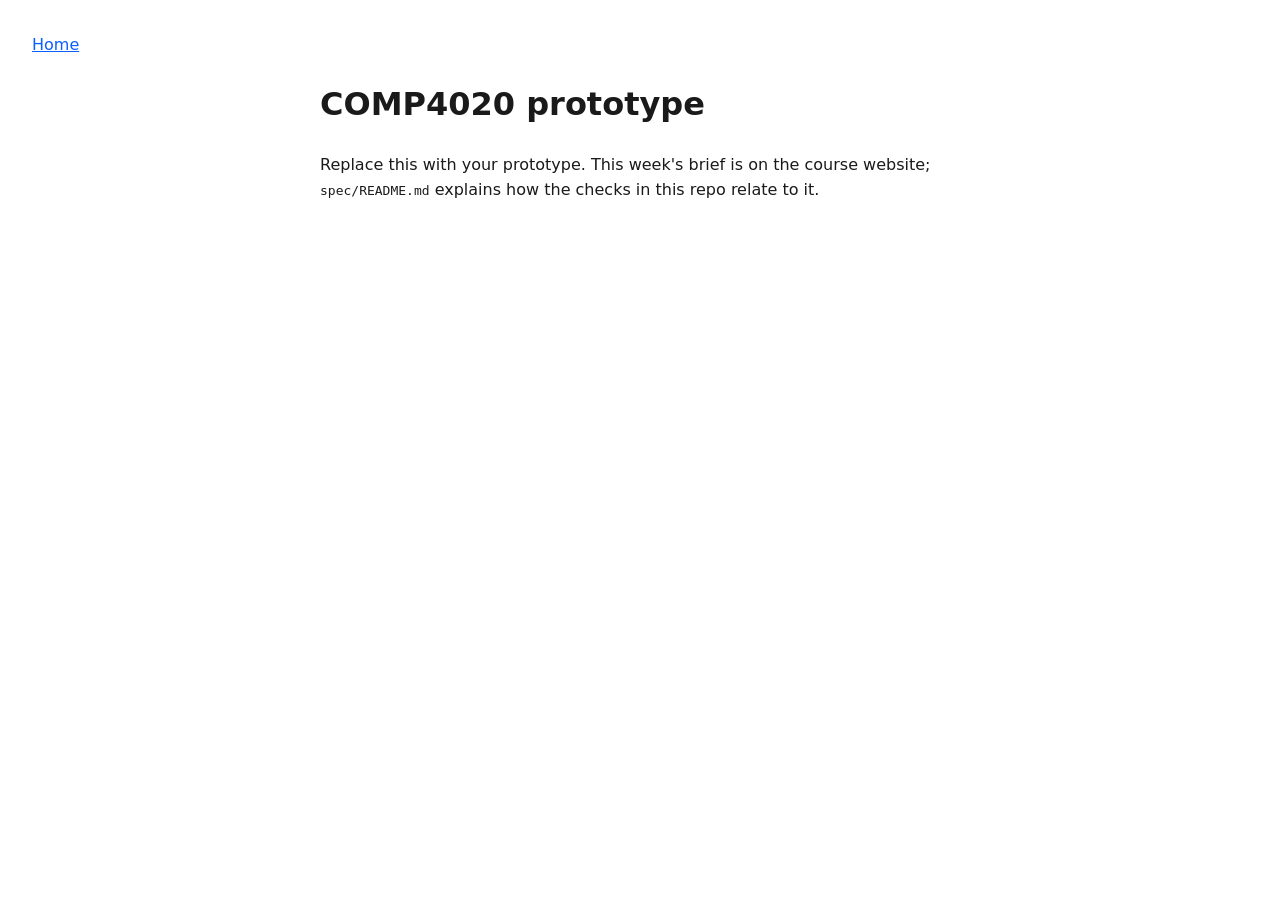
==== index.html @ ae691c1f "Initial commit" ====
<!doctype html>
<html lang="en">
  <head>
    <meta charset="UTF-8" />
    <meta name="viewport" content="width=device-width, initial-scale=1.0" />
    <title>COMP4020 prototype</title>
    <link rel="stylesheet" href="./styles.css" />
  </head>
  <body>
    <header>
      <nav aria-label="Primary">
        <a href="./">Home</a>
      </nav>
    </header>
    <main>
      <h1>COMP4020 prototype</h1>
      <p data-testid="intro">
        Replace this with your prototype. This week's brief is on the course
        website; <code>spec/README.md</code> explains how the checks in this
        repo relate to it.
      </p>
    </main>
    <script type="module" src="./main.ts"></script>
  </body>
</html>
---- styles.css ----
body {
  margin: 0;
  padding: 2rem;
  font-family: system-ui, sans-serif;
  line-height: 1.6;
  color: #1a1a1a;
}

main {
  max-width: 40rem;
  margin: 0 auto;
}

a {
  color: #0b5fff;
}
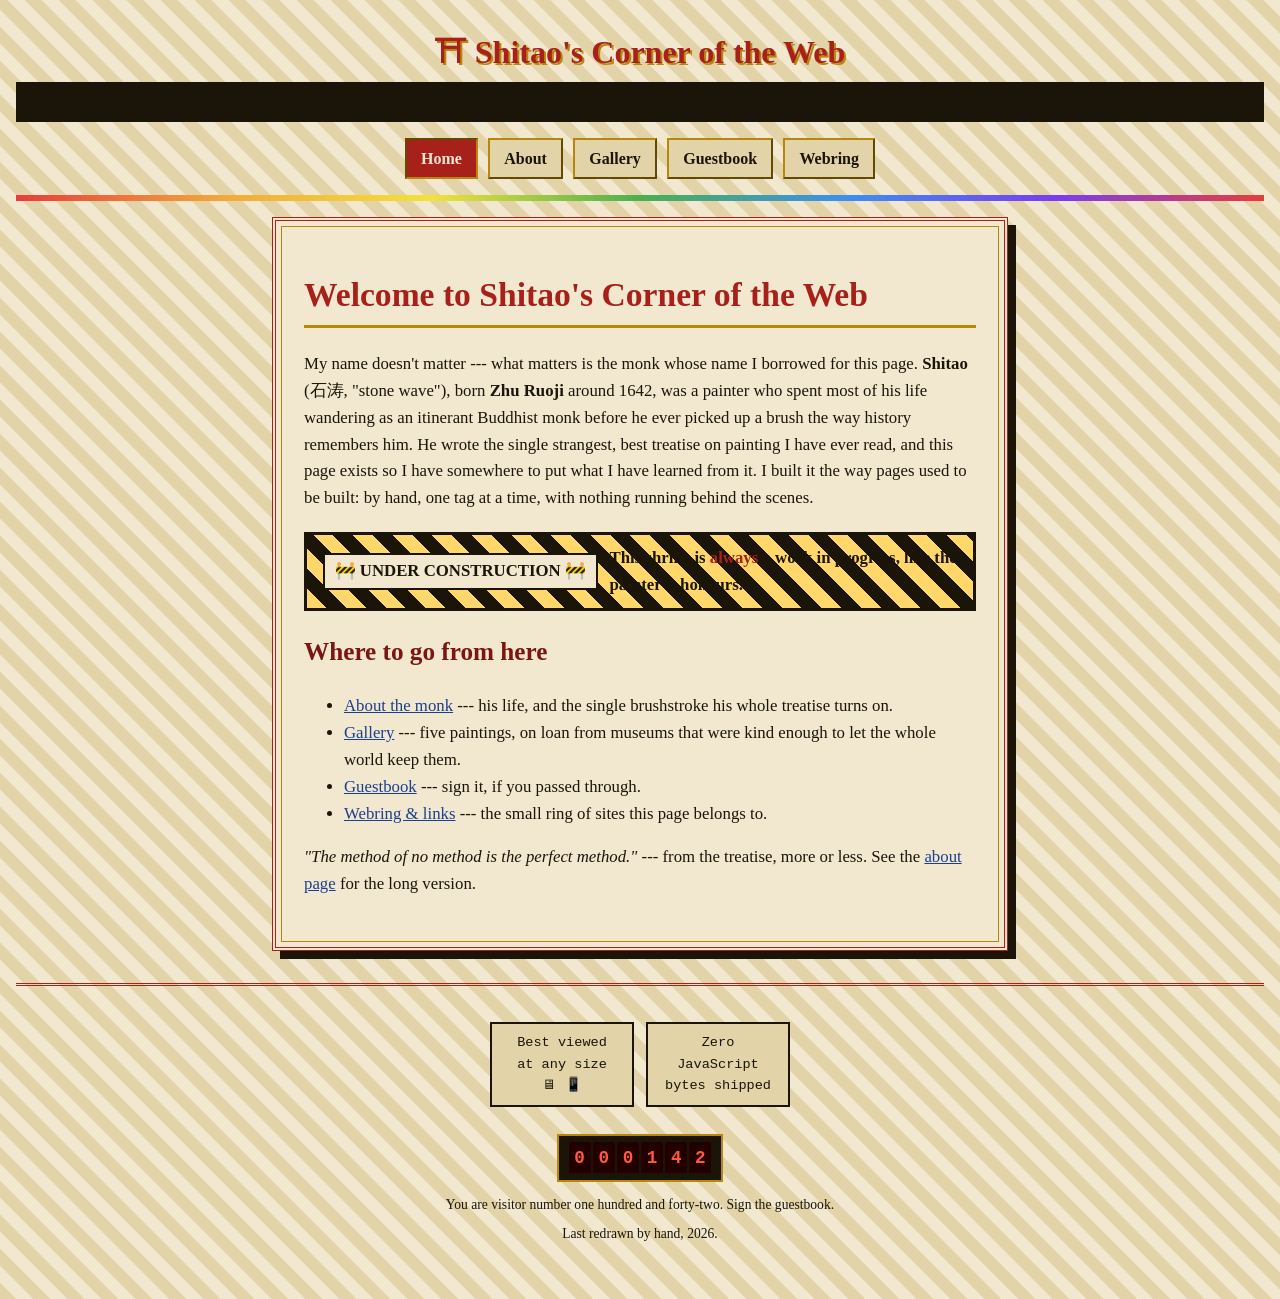
==== commit cdaf66f7: "site: build Shitao's Corner of the Web, a GeoCities-style shrine Five pages (home, about, gallery, g" ====
--- a/index.html
+++ b/index.html
@@ -3,23 +3,99 @@
   <head>
     <meta charset="UTF-8" />
     <meta name="viewport" content="width=device-width, initial-scale=1.0" />
-    <title>COMP4020 prototype</title>
+    <title>Shitao's Corner of the Web</title>
+    <meta
+      name="description"
+      content="A hand-built shrine to Shitao (石涛), the 17th-century monk-painter --- his life, his brush, his one true stroke."
+    />
     <link rel="stylesheet" href="./styles.css" />
   </head>
   <body>
     <header>
+      <p class="wordmark"><a class="wordmark-link" href="./">⛩ Shitao's Corner of the Web</a></p>
+      <div class="marquee">
+        <span
+          >welcome, welcome, welcome, traveller of the information
+          superhighway ~*~ built by hand with plain HTML and CSS ~*~ no
+          JavaScript was harmed in the making of this site ~*~ best viewed at
+          any size, on any browser, because it is 2026 and we know better
+          now ~*~</span
+        >
+      </div>
       <nav aria-label="Primary">
-        <a href="./">Home</a>
+        <a class="nav-link" href="./" aria-current="page">Home</a>
+        <a class="nav-link" href="./about.html">About</a>
+        <a class="nav-link" href="./gallery.html">Gallery</a>
+        <a class="nav-link" href="./guestbook.html">Guestbook</a>
+        <a class="nav-link" href="./webring.html">Webring</a>
       </nav>
+      <hr class="rainbow-rule" />
     </header>
     <main>
-      <h1>COMP4020 prototype</h1>
-      <p data-testid="intro">
-        Replace this with your prototype. This week's brief is on the course
-        website; <code>spec/README.md</code> explains how the checks in this
-        repo relate to it.
+      <div class="scroll">
+        <h1>Welcome to Shitao's Corner of the Web</h1>
+        <p data-testid="intro">
+          My name doesn't matter --- what matters is the monk whose name I
+          borrowed for this page. <strong>Shitao</strong> (石涛, "stone
+          wave"), born <strong>Zhu Ruoji</strong> around 1642, was a painter
+          who spent most of his life wandering as an itinerant Buddhist monk
+          before he ever picked up a brush the way history remembers him. He
+          wrote the single strangest, best treatise on painting I have ever
+          read, and this page exists so I have somewhere to put what I have
+          learned from it. I built it the way pages used to be built: by
+          hand, one tag at a time, with nothing running behind the scenes.
+        </p>
+        <div class="construction">
+          <span class="tag">🚧 UNDER CONSTRUCTION 🚧</span>
+          <span
+            >This shrine is <span class="blink">always</span> a work in
+            progress, like the painter it honours.</span
+          >
+        </div>
+        <h2>Where to go from here</h2>
+        <ul>
+          <li>
+            <a href="./about.html"
+              >About the monk</a
+            >
+            --- his life, and the single brushstroke his whole treatise turns
+            on.
+          </li>
+          <li>
+            <a href="./gallery.html">Gallery</a> --- five paintings, on loan
+            from museums that were kind enough to let the whole world keep
+            them.
+          </li>
+          <li>
+            <a href="./guestbook.html">Guestbook</a> --- sign it, if you
+            passed through.
+          </li>
+          <li>
+            <a href="./webring.html">Webring &amp; links</a> --- the small
+            ring of sites this page belongs to.
+          </li>
+        </ul>
+        <p>
+          <em
+            >"The method of no method is the perfect method."</em
+          >
+          --- from the treatise, more or less. See the
+          <a href="./about.html">about page</a> for the long version.
+        </p>
+      </div>
+    </main>
+    <footer>
+      <div class="badges">
+        <div class="badge">Best viewed<br />at any size<br />🖥 📱</div>
+        <div class="badge">Zero<br />JavaScript<br />bytes shipped</div>
+      </div>
+      <p class="counter" aria-label="Visitor counter, currently at 000142">
+        <span>0</span><span>0</span><span>0</span><span>1</span><span
+          >4</span
+        ><span>2</span>
       </p>
-    </main>
-    <script type="module" src="./main.ts"></script>
+      <p>You are visitor number one hundred and forty-two. Sign the guestbook.</p>
+      <p>Last redrawn by hand, 2026.</p>
+    </footer>
   </body>
 </html>
--- a/styles.css
+++ b/styles.css
@@ -1,16 +1,380 @@
+/* ---------------------------------------------------------------------
+   Shitao's Corner of the Web --- a 1999-coded shrine, built the way the
+   web used to be built: tiled backgrounds, beveled buttons, a marquee,
+   a rainbow rule, a hit counter. No JavaScript --- every "animation"
+   here is CSS, and every one of them respects prefers-reduced-motion.
+   --------------------------------------------------------------------- */
+
+:root {
+  --ink: #1a1508;
+  --parchment: #f2e8d0;
+  --parchment-dark: #e2d3a8;
+  --seal-red: #a8201a;
+  --seal-red-dark: #7a1712;
+  --gold: #b8860b;
+  --link: #1a3f8f;
+  --link-visited: #6a1b8f;
+}
+
+* {
+  box-sizing: border-box;
+}
+
+html {
+  background: var(--ink);
+}
+
 body {
   margin: 0;
-  padding: 2rem;
-  font-family: system-ui, sans-serif;
+  padding: 1.5rem 1rem 3rem;
+  font-family: Georgia, "Times New Roman", serif;
+  color: var(--ink);
   line-height: 1.6;
-  color: #1a1a1a;
-}
+  background-color: var(--parchment-dark);
+  background-image:
+    repeating-linear-gradient(
+      45deg,
+      var(--parchment-dark) 0,
+      var(--parchment-dark) 12px,
+      var(--parchment) 12px,
+      var(--parchment) 24px
+    );
+}
+
+/* the double-rule scroll mount every page sits inside */
+.scroll {
+  max-width: 46rem;
+  margin: 0 auto;
+  background: var(--parchment);
+  border: 4px double var(--seal-red);
+  outline: 1px solid var(--gold);
+  outline-offset: -10px;
+  padding: 1.5rem 1.75rem 2rem;
+  box-shadow: 8px 8px 0 var(--ink);
+}
+
+/* -------------------------- banner + marquee ------------------------- */
+
+header {
+  text-align: center;
+  margin-bottom: 0.5rem;
+}
+
+.wordmark {
+  margin: 0.2rem 0;
+  font-family: "Comic Sans MS", "Chalkboard SE", cursive;
+}
+
+a {
+  color: var(--link);
+}
+
+a:visited {
+  color: var(--link-visited);
+}
+
+.wordmark-link {
+  font-size: 2rem;
+  font-weight: bold;
+  color: var(--seal-red);
+  text-shadow: 2px 2px 0 var(--gold);
+  text-decoration: none;
+}
+
+.wordmark-link:hover,
+.wordmark-link:focus-visible {
+  text-decoration: underline;
+}
+
+.marquee {
+  overflow: hidden;
+  white-space: nowrap;
+  border: 2px solid var(--ink);
+  background: var(--ink);
+  color: #ffd76a;
+  padding: 0.35rem 0;
+  font-family: "Courier New", monospace;
+  font-weight: bold;
+}
+
+.marquee span {
+  display: inline-block;
+  padding-left: 100%;
+  animation: marquee 16s linear infinite;
+}
+
+@keyframes marquee {
+  from {
+    transform: translateX(0);
+  }
+
+  to {
+    transform: translateX(-100%);
+  }
+}
+
+@media (prefers-reduced-motion: reduce) {
+  .marquee {
+    overflow-x: auto;
+  }
+
+  .marquee span {
+    animation: none;
+    padding-left: 0;
+  }
+}
+
+/* ----------------------------- rainbow rule --------------------------- */
+
+.rainbow-rule {
+  height: 6px;
+  border: 0;
+  margin: 1rem 0;
+  background: linear-gradient(
+    90deg,
+    #e83c3c,
+    #f2a93c,
+    #f2e13c,
+    #4caf50,
+    #3c8ff2,
+    #7a3cf2,
+    #e83c3c
+  );
+}
+
+/* -------------------------------- nav --------------------------------- */
+
+nav[aria-label="Primary"] {
+  display: flex;
+  flex-wrap: wrap;
+  gap: 0.6rem;
+  justify-content: center;
+  margin: 1rem 0;
+  font-family: "Comic Sans MS", "Chalkboard SE", cursive;
+}
+
+.nav-link {
+  display: inline-block;
+  padding: 0.35rem 0.9rem;
+  background: var(--parchment-dark);
+  border: 2px outset var(--gold);
+  color: var(--ink);
+  text-decoration: none;
+  font-weight: bold;
+}
+
+.nav-link:hover,
+.nav-link:focus-visible {
+  background: var(--gold);
+  color: var(--parchment);
+}
+
+.nav-link[aria-current="page"] {
+  border-style: inset;
+  background: var(--seal-red);
+  color: var(--parchment);
+}
+
+/* ------------------------------- content -------------------------------- */
 
 main {
-  max-width: 40rem;
-  margin: 0 auto;
-}
-
-a {
-  color: #0b5fff;
-}
+  font-size: 1.05rem;
+}
+
+main h1 {
+  color: var(--seal-red);
+  border-bottom: 3px solid var(--gold);
+  padding-bottom: 0.25rem;
+}
+
+main h2 {
+  color: var(--seal-red-dark);
+  font-family: "Comic Sans MS", "Chalkboard SE", cursive;
+}
+
+blockquote {
+  border-left: 4px solid var(--gold);
+  margin-left: 0;
+  padding-left: 1rem;
+  font-style: italic;
+}
+
+/* ------------------------------ under construction ----------------------- */
+
+.construction {
+  display: flex;
+  align-items: center;
+  gap: 0.75rem;
+  border: 3px solid var(--ink);
+  background: repeating-linear-gradient(
+    45deg,
+    #ffd76a,
+    #ffd76a 14px,
+    #1a1508 14px,
+    #1a1508 28px
+  );
+  color: var(--ink);
+  font-family: "Comic Sans MS", "Chalkboard SE", cursive;
+  font-weight: bold;
+  padding: 0.6rem 1rem;
+  margin: 1.25rem 0;
+}
+
+.construction .tag {
+  background: var(--parchment);
+  border: 2px solid var(--ink);
+  padding: 0.2rem 0.6rem;
+  white-space: nowrap;
+}
+
+/* ---------------------------------- blink -------------------------------- */
+
+.blink {
+  animation: blink 1.2s steps(1) infinite;
+  color: var(--seal-red);
+  font-weight: bold;
+}
+
+@keyframes blink {
+  50% {
+    opacity: 0;
+  }
+}
+
+@media (prefers-reduced-motion: reduce) {
+  .blink {
+    animation: none;
+  }
+}
+
+/* ------------------------------- gallery --------------------------------- */
+
+.gallery {
+  display: grid;
+  grid-template-columns: repeat(auto-fit, minmax(14rem, 1fr));
+  gap: 1.5rem;
+  list-style: none;
+  padding: 0;
+  margin: 1.5rem 0;
+}
+
+.gallery li {
+  border: 3px ridge var(--gold);
+  background: var(--parchment-dark);
+  padding: 0.6rem;
+}
+
+.gallery img {
+  display: block;
+  width: 100%;
+  height: auto;
+  border: 1px solid var(--ink);
+}
+
+.gallery figcaption {
+  margin-top: 0.5rem;
+  font-size: 0.92rem;
+}
+
+.gallery figcaption .credit {
+  display: block;
+  font-family: "Courier New", monospace;
+  font-size: 0.8rem;
+  color: var(--ink);
+  opacity: 0.75;
+}
+
+/* ------------------------------- guestbook -------------------------------- */
+
+.guestbook-entry {
+  border: 2px solid var(--ink);
+  background: var(--parchment-dark);
+  padding: 0.75rem 1rem;
+  margin-bottom: 1rem;
+}
+
+.guestbook-entry .signed {
+  font-family: "Comic Sans MS", "Chalkboard SE", cursive;
+  font-weight: bold;
+}
+
+.guestbook-entry .stamp {
+  font-family: "Courier New", monospace;
+  font-size: 0.85rem;
+  opacity: 0.75;
+}
+
+/* -------------------------------- webring badges --------------------------- */
+
+.badges {
+  display: flex;
+  flex-wrap: wrap;
+  gap: 0.75rem;
+  justify-content: center;
+  margin: 1.25rem 0;
+}
+
+.badge {
+  border: 2px solid var(--ink);
+  background: var(--parchment-dark);
+  font-family: "Courier New", monospace;
+  font-size: 0.85rem;
+  text-align: center;
+  padding: 0.5rem 0.75rem;
+  width: 9rem;
+}
+
+/* -------------------------------- hit counter ------------------------------ */
+
+.counter {
+  display: inline-flex;
+  gap: 0.15rem;
+  background: var(--ink);
+  padding: 0.4rem 0.6rem;
+  border: 2px solid var(--gold);
+}
+
+.counter span {
+  font-family: "Courier New", monospace;
+  font-weight: bold;
+  color: #ff5a3c;
+  background: #200;
+  padding: 0.1rem 0.35rem;
+  font-size: 1.1rem;
+}
+
+/* --------------------------------- footer ---------------------------------- */
+
+footer {
+  text-align: center;
+  margin-top: 2rem;
+  padding-top: 1rem;
+  border-top: 3px double var(--seal-red);
+  font-size: 0.85rem;
+}
+
+footer p {
+  margin: 0.4rem 0;
+}
+
+/* ------------------------------- small screens ------------------------------ */
+
+@media (width <= 30rem) {
+  body {
+    padding: 0.75rem 0.5rem 2rem;
+  }
+
+  .scroll {
+    padding: 1rem 1rem 1.5rem;
+    box-shadow: 4px 4px 0 var(--ink);
+  }
+
+  .wordmark-link {
+    font-size: 1.5rem;
+  }
+
+  .construction {
+    flex-direction: column;
+    text-align: center;
+  }
+}
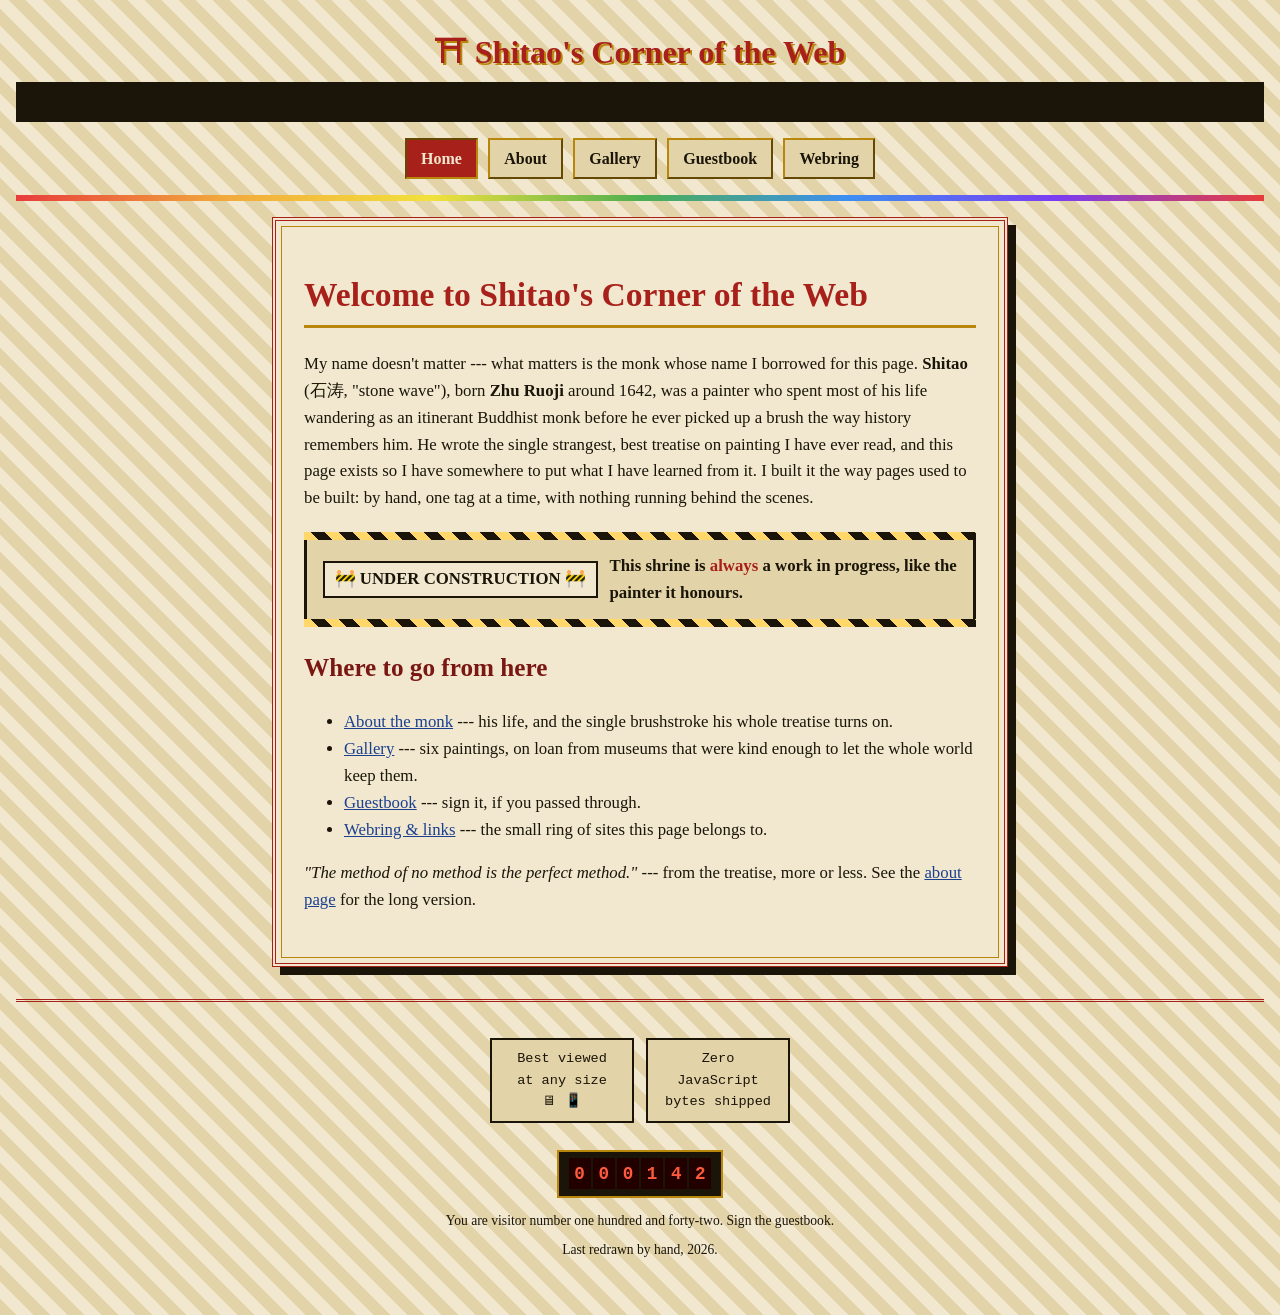
==== commit 1015b69e: "gallery: add a sixth painting, Hibiscus, Lotus, and Rock A Met public-domain scan via Wikimedia Comm" ====
--- a/index.html
+++ b/index.html
@@ -62,7 +62,7 @@
             on.
           </li>
           <li>
-            <a href="./gallery.html">Gallery</a> --- five paintings, on loan
+            <a href="./gallery.html">Gallery</a> --- six paintings, on loan
             from museums that were kind enough to let the whole world keep
             them.
           </li>
--- a/styles.css
+++ b/styles.css
@@ -202,22 +202,39 @@
 /* ------------------------------ under construction ----------------------- */
 
 .construction {
+  position: relative;
   display: flex;
   align-items: center;
   gap: 0.75rem;
   border: 3px solid var(--ink);
+  background: var(--parchment-dark);
+  color: var(--ink);
+  font-family: "Comic Sans MS", "Chalkboard SE", cursive;
+  font-weight: bold;
+  padding: 1.1rem 1rem;
+  margin: 1.25rem 0;
+}
+
+.construction::before,
+.construction::after {
+  content: "";
+  position: absolute;
+  left: -3px;
+  right: -3px;
+  height: 8px;
   background: repeating-linear-gradient(
     45deg,
-    #ffd76a,
-    #ffd76a 14px,
-    #1a1508 14px,
-    #1a1508 28px
+    #ffd76a 0 10px,
+    #1a1508 10px 20px
   );
-  color: var(--ink);
-  font-family: "Comic Sans MS", "Chalkboard SE", cursive;
-  font-weight: bold;
-  padding: 0.6rem 1rem;
-  margin: 1.25rem 0;
+}
+
+.construction::before {
+  top: -3px;
+}
+
+.construction::after {
+  bottom: -3px;
 }
 
 .construction .tag {
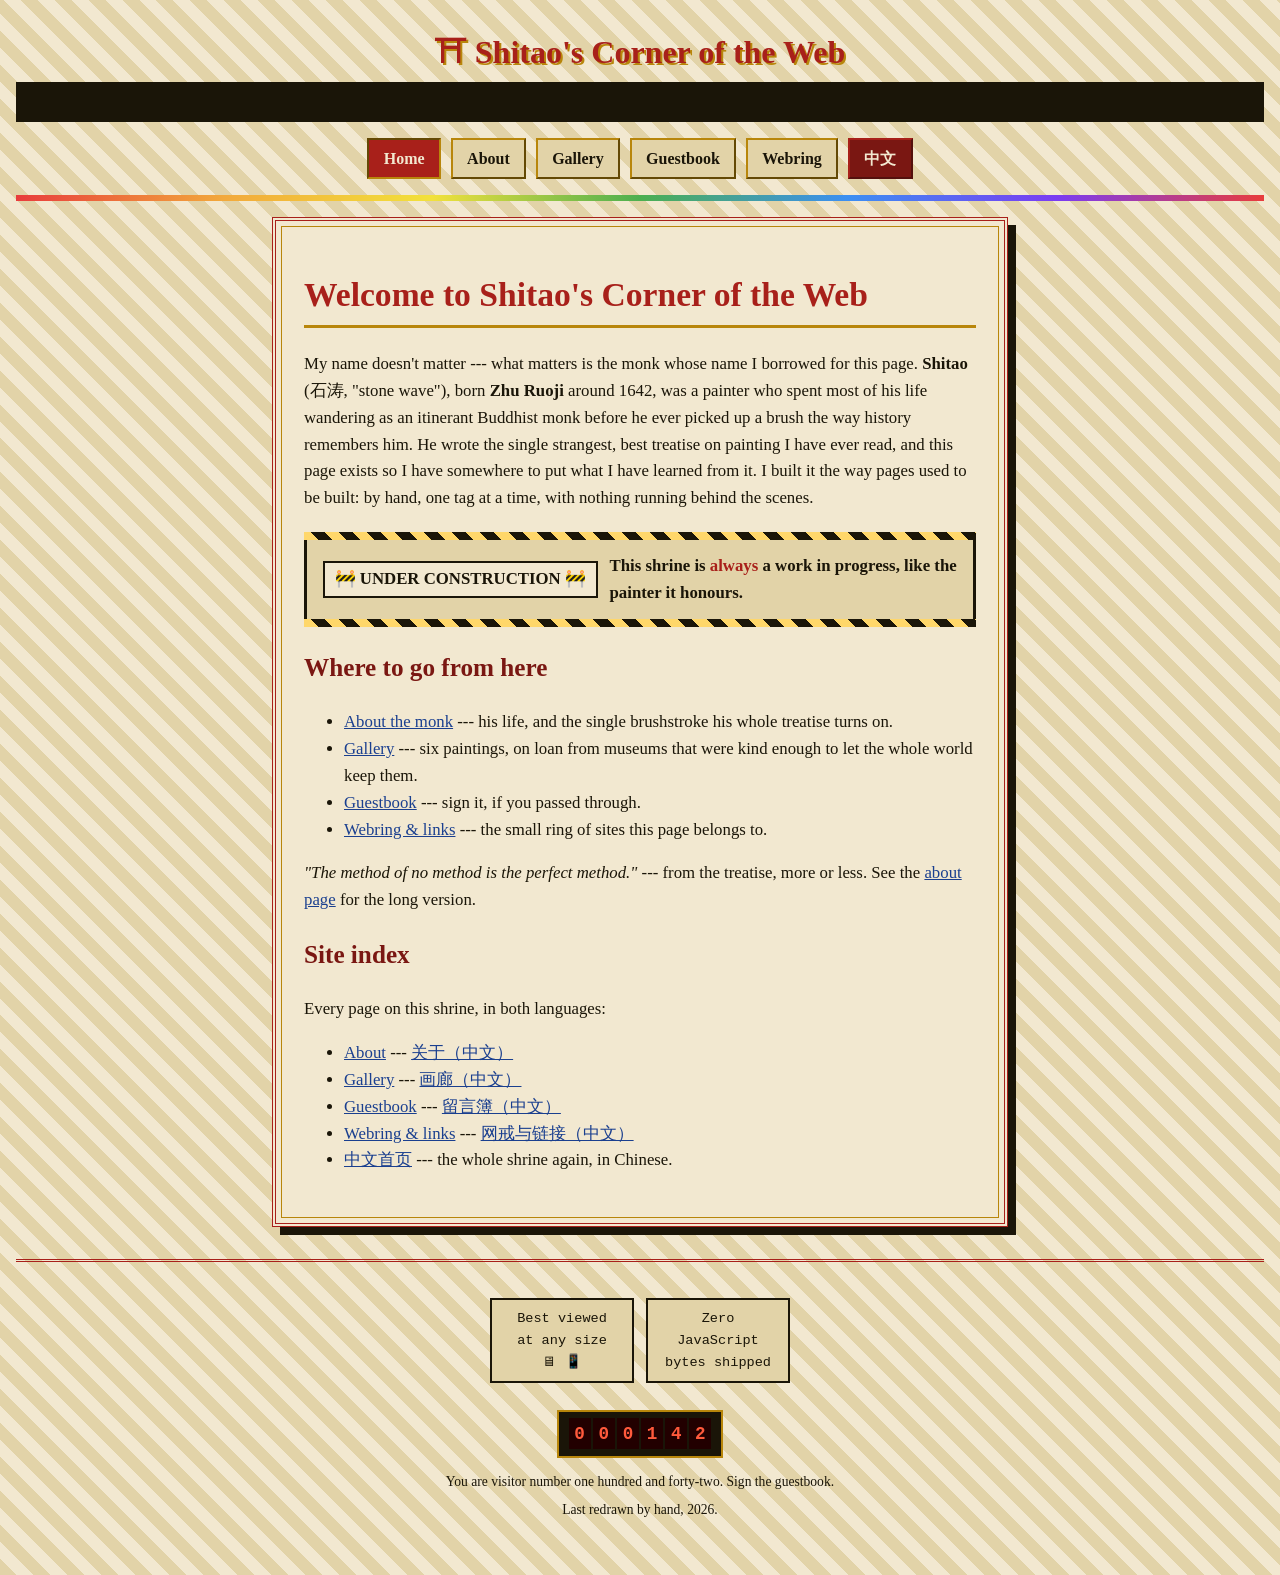
==== commit 02b34850: "Add English/Chinese language toggle The site's own spec (spec/forgotten-web.test.ts) forbids shippin" ====
--- a/index.html
+++ b/index.html
@@ -28,6 +28,7 @@
         <a class="nav-link" href="./gallery.html">Gallery</a>
         <a class="nav-link" href="./guestbook.html">Guestbook</a>
         <a class="nav-link" href="./webring.html">Webring</a>
+        <a class="nav-link lang-link" href="./zh/index.html" lang="zh-Hans" hreflang="zh-Hans">中文</a>
       </nav>
       <hr class="rainbow-rule" />
     </header>
@@ -82,6 +83,32 @@
           --- from the treatise, more or less. See the
           <a href="./about.html">about page</a> for the long version.
         </p>
+        <h2>Site index</h2>
+        <p>Every page on this shrine, in both languages:</p>
+        <ul>
+          <li>
+            <a href="./about.html">About</a> ---
+            <a href="./zh/about.html" lang="zh-Hans" hreflang="zh-Hans">关于（中文）</a>
+          </li>
+          <li>
+            <a href="./gallery.html">Gallery</a> ---
+            <a href="./zh/gallery.html" lang="zh-Hans" hreflang="zh-Hans">画廊（中文）</a>
+          </li>
+          <li>
+            <a href="./guestbook.html">Guestbook</a> ---
+            <a href="./zh/guestbook.html" lang="zh-Hans" hreflang="zh-Hans">留言簿（中文）</a>
+          </li>
+          <li>
+            <a href="./webring.html">Webring &amp; links</a> ---
+            <a href="./zh/webring.html" lang="zh-Hans" hreflang="zh-Hans">网戒与链接（中文）</a>
+          </li>
+          <li>
+            <a href="./zh/index.html" lang="zh-Hans" hreflang="zh-Hans"
+              >中文首页</a
+            >
+            --- the whole shrine again, in Chinese.
+          </li>
+        </ul>
       </div>
     </main>
     <footer>
--- a/styles.css
+++ b/styles.css
@@ -18,6 +18,11 @@
 
 * {
   box-sizing: border-box;
+}
+
+img {
+  max-width: 100%;
+  height: auto;
 }
 
 html {
@@ -175,6 +180,18 @@
   color: var(--parchment);
 }
 
+.lang-link {
+  background: var(--seal-red-dark);
+  color: var(--parchment);
+  border-color: var(--seal-red);
+}
+
+.lang-link:hover,
+.lang-link:focus-visible {
+  background: var(--gold);
+  color: var(--ink);
+}
+
 /* ------------------------------- content -------------------------------- */
 
 main {
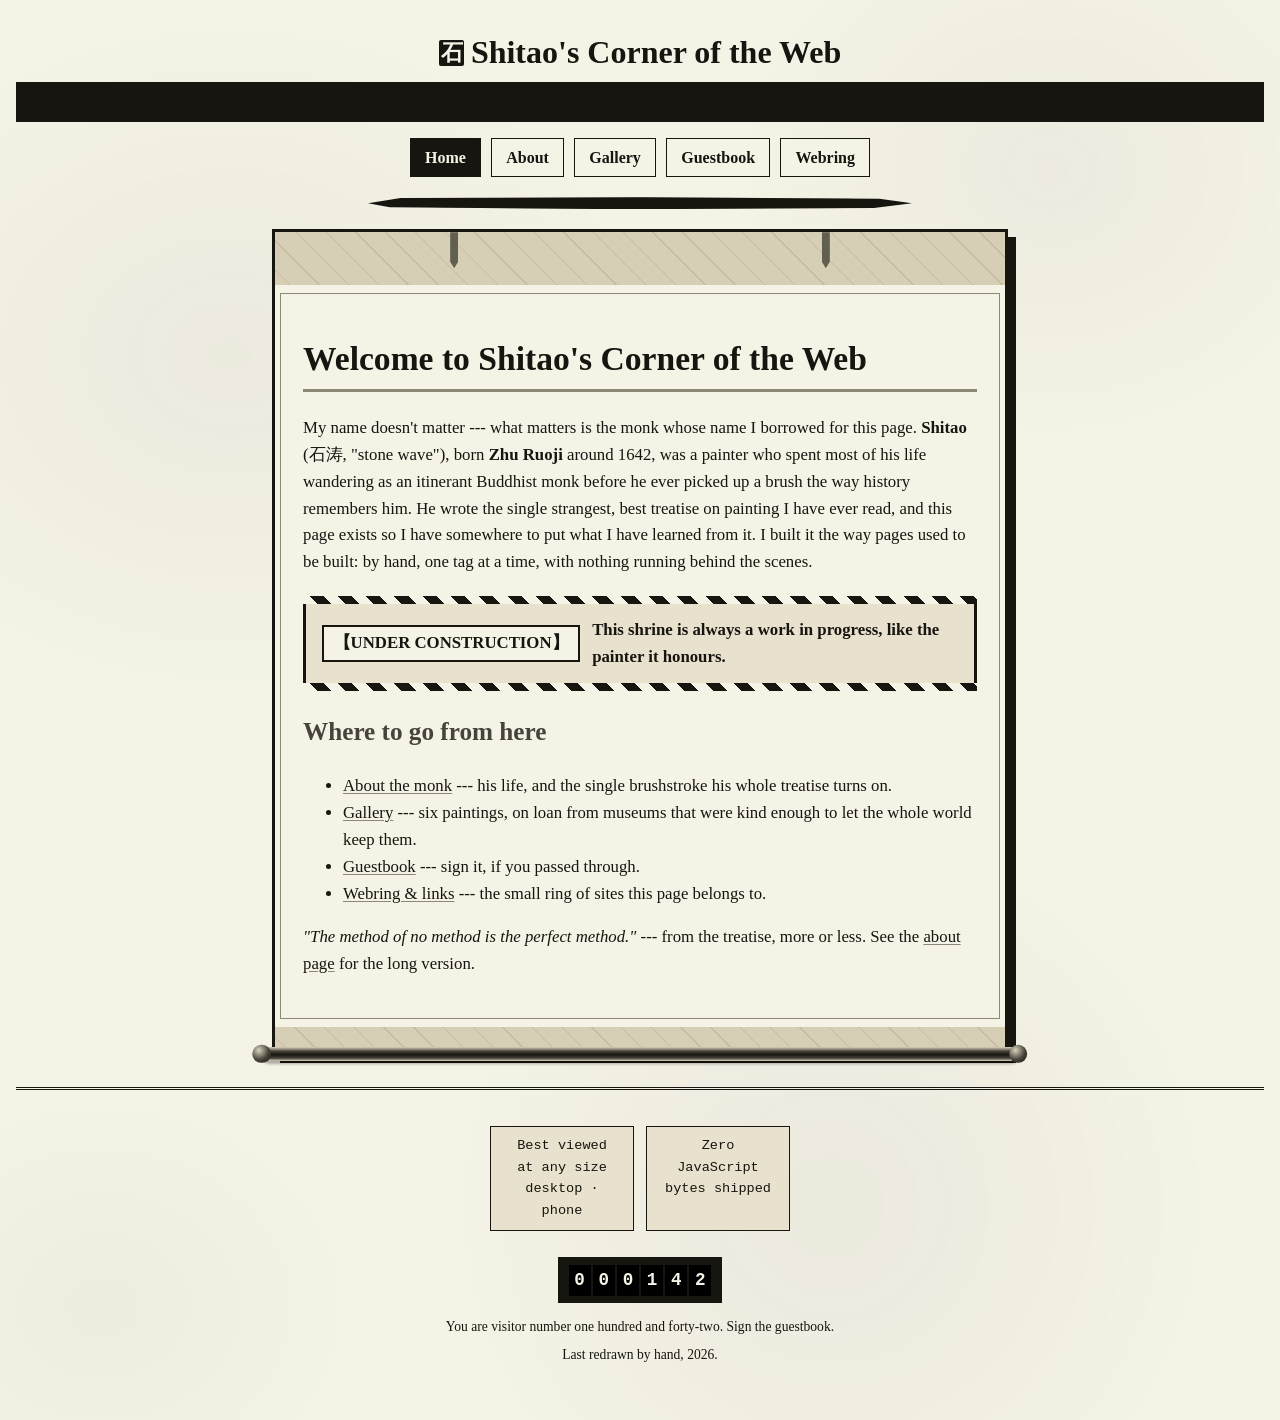
==== commit 40182422: "Redesign in black-and-white ink-calligraphy style; revert zh language toggle Restyle the whole site " ====
--- a/index.html
+++ b/index.html
@@ -12,7 +12,7 @@
   </head>
   <body>
     <header>
-      <p class="wordmark"><a class="wordmark-link" href="./">⛩ Shitao's Corner of the Web</a></p>
+      <p class="wordmark"><a class="wordmark-link" href="./"><span class="seal" aria-hidden="true">石</span> Shitao's Corner of the Web</a></p>
       <div class="marquee">
         <span
           >welcome, welcome, welcome, traveller of the information
@@ -28,92 +28,77 @@
         <a class="nav-link" href="./gallery.html">Gallery</a>
         <a class="nav-link" href="./guestbook.html">Guestbook</a>
         <a class="nav-link" href="./webring.html">Webring</a>
-        <a class="nav-link lang-link" href="./zh/index.html" lang="zh-Hans" hreflang="zh-Hans">中文</a>
       </nav>
-      <hr class="rainbow-rule" />
+      <hr class="ink-rule" />
     </header>
     <main>
       <div class="scroll">
-        <h1>Welcome to Shitao's Corner of the Web</h1>
-        <p data-testid="intro">
-          My name doesn't matter --- what matters is the monk whose name I
-          borrowed for this page. <strong>Shitao</strong> (石涛, "stone
-          wave"), born <strong>Zhu Ruoji</strong> around 1642, was a painter
-          who spent most of his life wandering as an itinerant Buddhist monk
-          before he ever picked up a brush the way history remembers him. He
-          wrote the single strangest, best treatise on painting I have ever
-          read, and this page exists so I have somewhere to put what I have
-          learned from it. I built it the way pages used to be built: by
-          hand, one tag at a time, with nothing running behind the scenes.
-        </p>
-        <div class="construction">
-          <span class="tag">🚧 UNDER CONSTRUCTION 🚧</span>
-          <span
-            >This shrine is <span class="blink">always</span> a work in
-            progress, like the painter it honours.</span
-          >
+        <div class="tiantou" aria-hidden="true">
+          <span class="jingyan jingyan-left"></span>
+          <span class="jingyan jingyan-right"></span>
         </div>
-        <h2>Where to go from here</h2>
-        <ul>
-          <li>
-            <a href="./about.html"
-              >About the monk</a
+        <div class="huaxin">
+          <h1>Welcome to Shitao's Corner of the Web</h1>
+          <p data-testid="intro">
+            My name doesn't matter --- what matters is the monk whose name I
+            borrowed for this page. <strong>Shitao</strong> (石涛, "stone
+            wave"), born <strong>Zhu Ruoji</strong> around 1642, was a painter
+            who spent most of his life wandering as an itinerant Buddhist monk
+            before he ever picked up a brush the way history remembers him. He
+            wrote the single strangest, best treatise on painting I have ever
+            read, and this page exists so I have somewhere to put what I have
+            learned from it. I built it the way pages used to be built: by
+            hand, one tag at a time, with nothing running behind the scenes.
+          </p>
+          <div class="construction">
+            <span class="tag">【UNDER CONSTRUCTION】</span>
+            <span
+              >This shrine is <span class="blink">always</span> a work in
+              progress, like the painter it honours.</span
             >
-            --- his life, and the single brushstroke his whole treatise turns
-            on.
-          </li>
-          <li>
-            <a href="./gallery.html">Gallery</a> --- six paintings, on loan
-            from museums that were kind enough to let the whole world keep
-            them.
-          </li>
-          <li>
-            <a href="./guestbook.html">Guestbook</a> --- sign it, if you
-            passed through.
-          </li>
-          <li>
-            <a href="./webring.html">Webring &amp; links</a> --- the small
-            ring of sites this page belongs to.
-          </li>
-        </ul>
-        <p>
-          <em
-            >"The method of no method is the perfect method."</em
-          >
-          --- from the treatise, more or less. See the
-          <a href="./about.html">about page</a> for the long version.
-        </p>
-        <h2>Site index</h2>
-        <p>Every page on this shrine, in both languages:</p>
-        <ul>
-          <li>
-            <a href="./about.html">About</a> ---
-            <a href="./zh/about.html" lang="zh-Hans" hreflang="zh-Hans">关于（中文）</a>
-          </li>
-          <li>
-            <a href="./gallery.html">Gallery</a> ---
-            <a href="./zh/gallery.html" lang="zh-Hans" hreflang="zh-Hans">画廊（中文）</a>
-          </li>
-          <li>
-            <a href="./guestbook.html">Guestbook</a> ---
-            <a href="./zh/guestbook.html" lang="zh-Hans" hreflang="zh-Hans">留言簿（中文）</a>
-          </li>
-          <li>
-            <a href="./webring.html">Webring &amp; links</a> ---
-            <a href="./zh/webring.html" lang="zh-Hans" hreflang="zh-Hans">网戒与链接（中文）</a>
-          </li>
-          <li>
-            <a href="./zh/index.html" lang="zh-Hans" hreflang="zh-Hans"
-              >中文首页</a
+          </div>
+          <h2>Where to go from here</h2>
+          <ul>
+            <li>
+              <a href="./about.html"
+                >About the monk</a
+              >
+              --- his life, and the single brushstroke his whole treatise turns
+              on.
+            </li>
+            <li>
+              <a href="./gallery.html">Gallery</a> --- six paintings, on loan
+              from museums that were kind enough to let the whole world keep
+              them.
+            </li>
+            <li>
+              <a href="./guestbook.html">Guestbook</a> --- sign it, if you
+              passed through.
+            </li>
+            <li>
+              <a href="./webring.html">Webring &amp; links</a> --- the small
+              ring of sites this page belongs to.
+            </li>
+          </ul>
+          <p>
+            <em
+              >"The method of no method is the perfect method."</em
             >
-            --- the whole shrine again, in Chinese.
-          </li>
-        </ul>
+            --- from the treatise, more or less. See the
+            <a href="./about.html">about page</a> for the long version.
+          </p>
+        </div>
+        <div class="ditou" aria-hidden="true">
+          <span class="roller">
+            <span class="roller-knob roller-knob-left"></span>
+            <span class="roller-knob roller-knob-right"></span>
+          </span>
+        </div>
       </div>
     </main>
     <footer>
       <div class="badges">
-        <div class="badge">Best viewed<br />at any size<br />🖥 📱</div>
+        <div class="badge">Best viewed<br />at any size<br />desktop · phone</div>
         <div class="badge">Zero<br />JavaScript<br />bytes shipped</div>
       </div>
       <p class="counter" aria-label="Visitor counter, currently at 000142">
--- a/styles.css
+++ b/styles.css
@@ -1,19 +1,22 @@
 /* ---------------------------------------------------------------------
-   Shitao's Corner of the Web --- a 1999-coded shrine, built the way the
-   web used to be built: tiled backgrounds, beveled buttons, a marquee,
-   a rainbow rule, a hit counter. No JavaScript --- every "animation"
-   here is CSS, and every one of them respects prefers-reduced-motion.
+   Shitao's Corner of the Web --- a 1999-coded shrine, redrawn as a black
+   ink scroll: rice paper, brush strokes, a single ink seal. No colour
+   anywhere but ink and paper --- every "animation" here is CSS, and every
+   one of them respects prefers-reduced-motion.
    --------------------------------------------------------------------- */
 
 :root {
-  --ink: #1a1508;
-  --parchment: #f2e8d0;
-  --parchment-dark: #e2d3a8;
-  --seal-red: #a8201a;
-  --seal-red-dark: #7a1712;
-  --gold: #b8860b;
-  --link: #1a3f8f;
-  --link-visited: #6a1b8f;
+  --paper: #f5f2e6;
+  --paper-deep: #e7e1cd;
+  --ink: #17150f;
+  --ink-soft: #46433a;
+  --ink-wash: #8c8877;
+  --ink-faint: #d9d3bd;
+  --silk: #d6cfb6;
+  --silk-deep: #c3bb9c;
+  --font-display: "Kaiti SC", "STKaiti", "KaiTi", "DFKai-SB", "BiauKai", "Baskerville", "Georgia", serif;
+  --font-body: "Georgia", "Songti SC", "Times New Roman", serif;
+  --font-mono: "Courier New", monospace;
 }
 
 * {
@@ -23,6 +26,7 @@
 img {
   max-width: 100%;
   height: auto;
+  filter: grayscale(1) contrast(1.05);
 }
 
 html {
@@ -32,30 +36,132 @@
 body {
   margin: 0;
   padding: 1.5rem 1rem 3rem;
-  font-family: Georgia, "Times New Roman", serif;
+  overflow-x: hidden;
+  font-family: var(--font-body);
   color: var(--ink);
   line-height: 1.6;
-  background-color: var(--parchment-dark);
+  background-color: var(--paper);
+  background-image:
+    radial-gradient(ellipse 55% 40% at 18% 25%, rgb(23 21 15 / 4%) 0%, transparent 60%),
+    radial-gradient(ellipse 45% 35% at 82% 12%, rgb(23 21 15 / 3.5%) 0%, transparent 55%),
+    radial-gradient(ellipse 50% 45% at 65% 85%, rgb(23 21 15 / 4.5%) 0%, transparent 60%),
+    radial-gradient(ellipse 40% 30% at 8% 92%, rgb(23 21 15 / 3%) 0%, transparent 50%);
+}
+
+/* ------------------------------ the scroll -------------------------------
+   A hanging scroll (立軸): tiantou "heaven" above, ditou "earth" below,
+   both cut from the same mounting silk, framing the huaxin --- the
+   "painting's heart" --- where the page's own content lives. Jingyan
+   ribbons flutter from the top; the scroll's weighted roller peeks out
+   beneath the bottom mount, its knobs wider than the mount itself.
+   --------------------------------------------------------------------- */
+
+.scroll {
+  position: relative;
+  max-width: 46rem;
+  margin: 0 auto 1.75rem;
+  box-shadow: 8px 8px 0 var(--ink);
+}
+
+.tiantou,
+.ditou {
+  position: relative;
+  border: 3px solid var(--ink);
+  background-color: var(--silk);
   background-image:
     repeating-linear-gradient(
       45deg,
-      var(--parchment-dark) 0,
-      var(--parchment-dark) 12px,
-      var(--parchment) 12px,
-      var(--parchment) 24px
+      var(--silk) 0,
+      var(--silk) 10px,
+      var(--silk-deep) 10px,
+      var(--silk-deep) 11px,
+      var(--silk) 11px,
+      var(--silk) 21px
+    ),
+    repeating-linear-gradient(
+      -45deg,
+      transparent 0,
+      transparent 10px,
+      rgb(23 21 15 / 6%) 10px,
+      rgb(23 21 15 / 6%) 11px,
+      transparent 11px,
+      transparent 21px
     );
 }
 
-/* the double-rule scroll mount every page sits inside */
-.scroll {
-  max-width: 46rem;
-  margin: 0 auto;
-  background: var(--parchment);
-  border: 4px double var(--seal-red);
-  outline: 1px solid var(--gold);
-  outline-offset: -10px;
+.tiantou {
+  height: 3.5rem;
+  border-bottom: none;
+}
+
+.huaxin {
+  position: relative;
+  background: var(--paper);
+  border-right: 3px solid var(--ink);
+  border-left: 3px solid var(--ink);
+  outline: 1px solid var(--ink-wash);
+  outline-offset: -9px;
   padding: 1.5rem 1.75rem 2rem;
-  box-shadow: 8px 8px 0 var(--ink);
+}
+
+.ditou {
+  height: 1.75rem;
+  border-top: none;
+}
+
+.jingyan {
+  position: absolute;
+  top: 0;
+  width: 0.5rem;
+  height: 68%;
+  background: var(--ink-soft);
+  opacity: 0.8;
+  clip-path: polygon(0 0, 100% 0, 100% 82%, 50% 100%, 0 82%);
+}
+
+.jingyan-left {
+  left: 24%;
+}
+
+.jingyan-right {
+  right: 24%;
+}
+
+.roller {
+  position: absolute;
+  bottom: -0.55rem;
+  left: 50%;
+  width: calc(100% + 1.6rem);
+  height: 0.85rem;
+  transform: translateX(-50%);
+  border-radius: 999px;
+  background: linear-gradient(
+    180deg,
+    var(--ink-faint) 0%,
+    var(--ink-soft) 30%,
+    var(--ink) 55%,
+    var(--ink-soft) 80%,
+    var(--ink-faint) 100%
+  );
+  box-shadow: 0 3px 3px rgb(0 0 0 / 30%);
+}
+
+.roller-knob {
+  position: absolute;
+  top: 50%;
+  width: 1.15rem;
+  height: 1.15rem;
+  transform: translateY(-50%);
+  border-radius: 50%;
+  background: radial-gradient(circle at 35% 30%, var(--ink-faint), var(--ink-soft) 55%, var(--ink) 100%);
+}
+
+.roller-knob-left {
+  left: -0.6rem;
+}
+
+.roller-knob-right {
+  right: -0.6rem;
 }
 
 /* -------------------------- banner + marquee ------------------------- */
@@ -67,28 +173,46 @@
 
 .wordmark {
   margin: 0.2rem 0;
-  font-family: "Comic Sans MS", "Chalkboard SE", cursive;
+  font-family: var(--font-display);
 }
 
 a {
-  color: var(--link);
+  color: var(--ink);
+  text-decoration-color: var(--ink-wash);
+  text-underline-offset: 2px;
 }
 
 a:visited {
-  color: var(--link-visited);
+  color: var(--ink-wash);
 }
 
 .wordmark-link {
+  display: inline-flex;
+  align-items: center;
+  gap: 0.4rem;
   font-size: 2rem;
   font-weight: bold;
-  color: var(--seal-red);
-  text-shadow: 2px 2px 0 var(--gold);
+  color: var(--ink);
   text-decoration: none;
 }
 
 .wordmark-link:hover,
 .wordmark-link:focus-visible {
   text-decoration: underline;
+}
+
+.seal {
+  display: inline-flex;
+  align-items: center;
+  justify-content: center;
+  width: 1.15em;
+  height: 1.15em;
+  background: var(--ink);
+  color: var(--paper);
+  font-family: var(--font-display);
+  font-size: 0.7em;
+  line-height: 1;
+  border-radius: 2px;
 }
 
 .marquee {
@@ -96,9 +220,9 @@
   white-space: nowrap;
   border: 2px solid var(--ink);
   background: var(--ink);
-  color: #ffd76a;
+  color: var(--paper);
   padding: 0.35rem 0;
-  font-family: "Courier New", monospace;
+  font-family: var(--font-mono);
   font-weight: bold;
 }
 
@@ -129,22 +253,26 @@
   }
 }
 
-/* ----------------------------- rainbow rule --------------------------- */
-
-.rainbow-rule {
-  height: 6px;
+/* ------------------------------ ink rule ------------------------------ */
+
+.ink-rule {
+  position: relative;
+  width: min(85%, 34rem);
+  height: 12px;
+  margin: 1.25rem auto;
   border: 0;
-  margin: 1rem 0;
-  background: linear-gradient(
-    90deg,
-    #e83c3c,
-    #f2a93c,
-    #f2e13c,
-    #4caf50,
-    #3c8ff2,
-    #7a3cf2,
-    #e83c3c
-  );
+  background: var(--ink);
+  clip-path: polygon(0% 50%, 6% 8%, 50% 0%, 94% 14%, 100% 50%, 93% 90%, 48% 100%, 4% 84%);
+}
+
+.ink-rule::after {
+  content: "";
+  position: absolute;
+  inset: -3px 8%;
+  z-index: -1;
+  background: var(--ink);
+  opacity: 0.3;
+  clip-path: polygon(0% 60%, 10% 15%, 55% 5%, 96% 20%, 100% 55%, 90% 95%, 45% 100%, 8% 80%);
 }
 
 /* -------------------------------- nav --------------------------------- */
@@ -155,14 +283,14 @@
   gap: 0.6rem;
   justify-content: center;
   margin: 1rem 0;
-  font-family: "Comic Sans MS", "Chalkboard SE", cursive;
+  font-family: var(--font-display);
 }
 
 .nav-link {
   display: inline-block;
   padding: 0.35rem 0.9rem;
-  background: var(--parchment-dark);
-  border: 2px outset var(--gold);
+  background: var(--paper);
+  border: 1.5px solid var(--ink);
   color: var(--ink);
   text-decoration: none;
   font-weight: bold;
@@ -170,26 +298,12 @@
 
 .nav-link:hover,
 .nav-link:focus-visible {
-  background: var(--gold);
-  color: var(--parchment);
+  background: var(--ink-faint);
 }
 
 .nav-link[aria-current="page"] {
-  border-style: inset;
-  background: var(--seal-red);
-  color: var(--parchment);
-}
-
-.lang-link {
-  background: var(--seal-red-dark);
-  color: var(--parchment);
-  border-color: var(--seal-red);
-}
-
-.lang-link:hover,
-.lang-link:focus-visible {
-  background: var(--gold);
-  color: var(--ink);
+  background: var(--ink);
+  color: var(--paper);
 }
 
 /* ------------------------------- content -------------------------------- */
@@ -199,18 +313,19 @@
 }
 
 main h1 {
-  color: var(--seal-red);
-  border-bottom: 3px solid var(--gold);
+  font-family: var(--font-display);
+  color: var(--ink);
+  border-bottom: 3px solid var(--ink-wash);
   padding-bottom: 0.25rem;
 }
 
 main h2 {
-  color: var(--seal-red-dark);
-  font-family: "Comic Sans MS", "Chalkboard SE", cursive;
+  color: var(--ink-soft);
+  font-family: var(--font-display);
 }
 
 blockquote {
-  border-left: 4px solid var(--gold);
+  border-left: 4px solid var(--ink-wash);
   margin-left: 0;
   padding-left: 1rem;
   font-style: italic;
@@ -224,9 +339,9 @@
   align-items: center;
   gap: 0.75rem;
   border: 3px solid var(--ink);
-  background: var(--parchment-dark);
-  color: var(--ink);
-  font-family: "Comic Sans MS", "Chalkboard SE", cursive;
+  background: var(--paper-deep);
+  color: var(--ink);
+  font-family: var(--font-display);
   font-weight: bold;
   padding: 1.1rem 1rem;
   margin: 1.25rem 0;
@@ -241,8 +356,8 @@
   height: 8px;
   background: repeating-linear-gradient(
     45deg,
-    #ffd76a 0 10px,
-    #1a1508 10px 20px
+    var(--paper) 0 10px,
+    var(--ink) 10px 20px
   );
 }
 
@@ -255,7 +370,7 @@
 }
 
 .construction .tag {
-  background: var(--parchment);
+  background: var(--paper);
   border: 2px solid var(--ink);
   padding: 0.2rem 0.6rem;
   white-space: nowrap;
@@ -265,7 +380,7 @@
 
 .blink {
   animation: blink 1.2s steps(1) infinite;
-  color: var(--seal-red);
+  color: var(--ink);
   font-weight: bold;
 }
 
@@ -293,8 +408,8 @@
 }
 
 .gallery li {
-  border: 3px ridge var(--gold);
-  background: var(--parchment-dark);
+  border: 1px solid var(--ink);
+  background: var(--paper-deep);
   padding: 0.6rem;
 }
 
@@ -312,7 +427,7 @@
 
 .gallery figcaption .credit {
   display: block;
-  font-family: "Courier New", monospace;
+  font-family: var(--font-mono);
   font-size: 0.8rem;
   color: var(--ink);
   opacity: 0.75;
@@ -321,21 +436,22 @@
 /* ------------------------------- guestbook -------------------------------- */
 
 .guestbook-entry {
-  border: 2px solid var(--ink);
-  background: var(--parchment-dark);
+  border: 1px solid var(--ink);
+  border-left: 4px solid var(--ink);
+  background: var(--paper-deep);
   padding: 0.75rem 1rem;
   margin-bottom: 1rem;
 }
 
 .guestbook-entry .signed {
-  font-family: "Comic Sans MS", "Chalkboard SE", cursive;
+  font-family: var(--font-display);
   font-weight: bold;
 }
 
 .guestbook-entry .stamp {
-  font-family: "Courier New", monospace;
+  font-family: var(--font-mono);
   font-size: 0.85rem;
-  opacity: 0.75;
+  color: var(--ink-wash);
 }
 
 /* -------------------------------- webring badges --------------------------- */
@@ -349,9 +465,9 @@
 }
 
 .badge {
-  border: 2px solid var(--ink);
-  background: var(--parchment-dark);
-  font-family: "Courier New", monospace;
+  border: 1px solid var(--ink);
+  background: var(--paper-deep);
+  font-family: var(--font-mono);
   font-size: 0.85rem;
   text-align: center;
   padding: 0.5rem 0.75rem;
@@ -365,14 +481,14 @@
   gap: 0.15rem;
   background: var(--ink);
   padding: 0.4rem 0.6rem;
-  border: 2px solid var(--gold);
+  border: 1.5px solid var(--ink);
 }
 
 .counter span {
-  font-family: "Courier New", monospace;
-  font-weight: bold;
-  color: #ff5a3c;
-  background: #200;
+  font-family: var(--font-mono);
+  font-weight: bold;
+  color: var(--paper);
+  background: #000;
   padding: 0.1rem 0.35rem;
   font-size: 1.1rem;
 }
@@ -383,7 +499,7 @@
   text-align: center;
   margin-top: 2rem;
   padding-top: 1rem;
-  border-top: 3px double var(--seal-red);
+  border-top: 3px double var(--ink);
   font-size: 0.85rem;
 }
 
@@ -399,8 +515,37 @@
   }
 
   .scroll {
+    box-shadow: 4px 4px 0 var(--ink);
+  }
+
+  .huaxin {
     padding: 1rem 1rem 1.5rem;
-    box-shadow: 4px 4px 0 var(--ink);
+  }
+
+  .tiantou {
+    height: 2.5rem;
+  }
+
+  .ditou {
+    height: 1.25rem;
+  }
+
+  .roller {
+    width: calc(100% + 1.1rem);
+    height: 0.65rem;
+  }
+
+  .roller-knob {
+    width: 0.85rem;
+    height: 0.85rem;
+  }
+
+  .roller-knob-left {
+    left: -0.45rem;
+  }
+
+  .roller-knob-right {
+    right: -0.45rem;
   }
 
   .wordmark-link {
